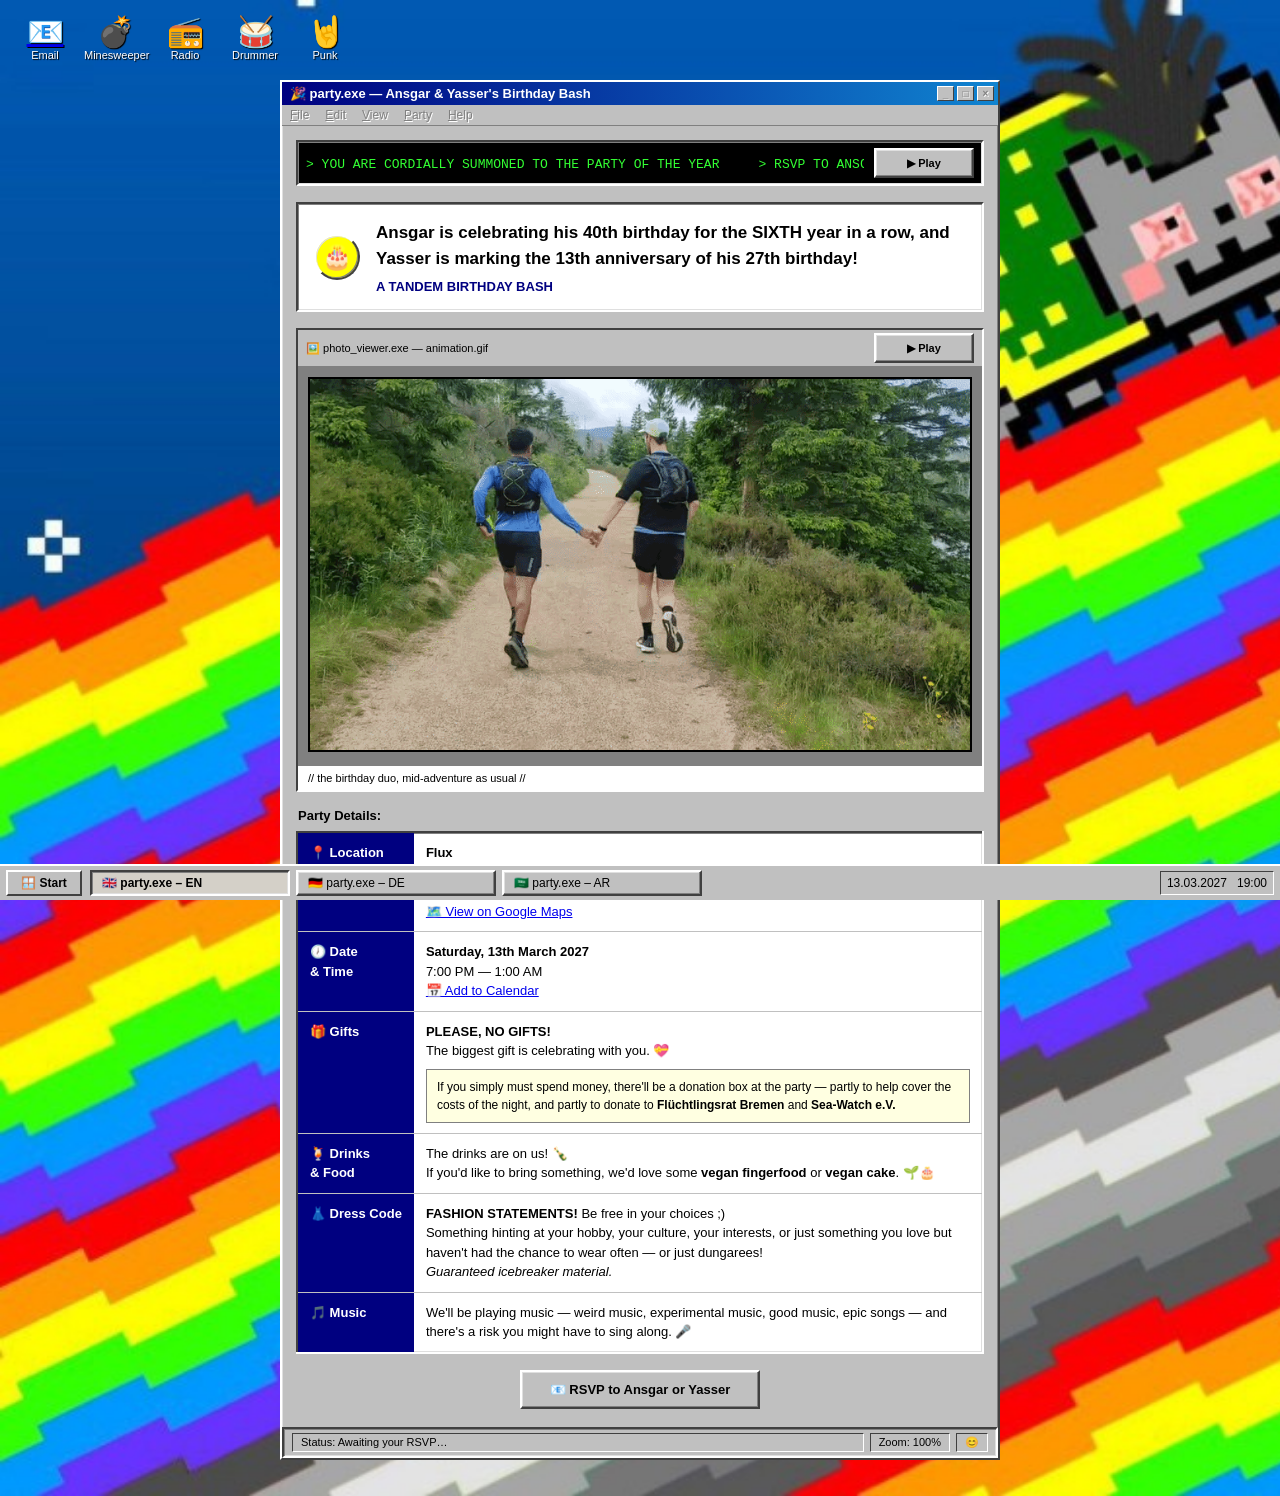
==== index.html @ 08253715 "Switch Punk radio to the station's HTTPS stream mirror The HTTP-only stream:8000 endpoint gets silen" ====
<!DOCTYPE html>
<html lang="en" dir="ltr">
<head>
<meta charset="UTF-8">
<meta name="viewport" content="width=device-width, initial-scale=1">
<meta name="robots" content="noindex, nofollow">
<title>party.exe &mdash; Ansgar &amp; Yasser's Tandem Birthday Bash</title>
<link rel="stylesheet" href="party95.css">
</head>
<body>

<div class="desktop-icon desktop-icon-btn icon-email">
  <a class="glyph" href="mailto:bambozya+party@gmail.com?subject=RSVP%3A%20Ansgar%20%26%20Yasser%27s%20Birthday%20Bash">📧</a>Email
</div>
<button type="button" class="desktop-icon desktop-icon-btn icon-radio" id="radioBtn" aria-haspopup="dialog" aria-expanded="false" aria-controls="radioPlayer">
  <span class="glyph" aria-hidden="true">📻</span>Radio
</button>
<button type="button" class="desktop-icon desktop-icon-btn icon-mines" id="minesweeperBtn" aria-haspopup="dialog" aria-expanded="false" aria-controls="minesweeperWindow">
  <span class="glyph" aria-hidden="true">💣</span>Minesweeper
</button>
<button type="button" class="desktop-icon desktop-icon-btn icon-drummer" id="drummerBtn" aria-haspopup="dialog" aria-expanded="false" aria-controls="drummerPlayer">
  <span class="glyph" aria-hidden="true">🥁</span>Drummer
</button>
<button type="button" class="desktop-icon desktop-icon-btn icon-punk" id="punkBtn" aria-haspopup="dialog" aria-expanded="false" aria-controls="punkPlayer">
  <span class="glyph" aria-hidden="true">🤘</span>Punk
</button>

<div class="window raised">

  <header>
    <div class="title-bar">
      <span>🎉 party.exe &mdash; Ansgar &amp; Yasser's Birthday Bash</span>
      <div class="title-bar-buttons" aria-hidden="true">
        <span>_</span><span>&#9633;</span><span>&times;</span>
      </div>
    </div>

    <div class="menu-bar" aria-hidden="true">
      <span><span>F</span>ile</span>
      <span><span>E</span>dit</span>
      <span><span>V</span>iew</span>
      <span><span>P</span>arty</span>
      <span><span>H</span>elp</span>
    </div>

    <div class="window-body" style="padding-bottom:0;">
      <div class="ticker-box sunken">
        <div class="ticker-viewport">
          <div class="ticker-track" id="tickerTrack" aria-hidden="true">
            <span>&gt; YOU ARE CORDIALLY SUMMONED TO THE PARTY OF THE YEAR &nbsp;&nbsp;&nbsp; &gt; RSVP TO ANSGAR OR YASSER &nbsp;&nbsp;&nbsp; &gt; THIS PAGE BEST VIEWED WHILE EXCITED_</span>
            <span>&gt; YOU ARE CORDIALLY SUMMONED TO THE PARTY OF THE YEAR &nbsp;&nbsp;&nbsp; &gt; RSVP TO ANSGAR OR YASSER &nbsp;&nbsp;&nbsp; &gt; THIS PAGE BEST VIEWED WHILE EXCITED_</span>
          </div>
        </div>
        <button type="button" class="win95-btn raised" id="tickerToggle" aria-pressed="false" data-pause="⏸ Pause" data-play="▶ Play">▶ Play</button>
      </div>
    </div>
  </header>

  <main id="main-content">
    <div class="window-body" style="padding-top:0;">

      <div class="message-box sunken">
        <div class="message-icon raised" aria-hidden="true">🎂</div>
        <div>
          <h1>
            Ansgar is celebrating his 40th birthday for the <strong>SIXTH</strong> year in a row,
            and Yasser is marking the 13th anniversary of his 27th birthday!
          </h1>
          <h2 class="subtitle">A TANDEM BIRTHDAY BASH</h2>
        </div>
      </div>

      <div class="viewer sunken">
        <div class="viewer-toolbar">
          <span>🖼️ photo_viewer.exe &mdash; animation.gif</span>
          <button type="button" class="win95-btn raised" id="photoToggle" aria-pressed="false" data-pause="⏸ Pause" data-play="▶ Play">▶ Play</button>
        </div>
        <div class="viewer-body">
          <img id="photoGif" src="animation.gif" alt="Ansgar and Yasser holding hands while trail running">
          <canvas id="photoCanvas" aria-hidden="true"></canvas>
        </div>
        <div class="photo-caption">// the birthday duo, mid-adventure as usual //</div>
      </div>

      <div class="details-heading">Party Details:</div>
      <table class="details sunken">
        <caption class="sr-only">Location, date and time, gift policy, dress code, and music for the birthday party</caption>
        <tr>
          <th scope="row" class="label">📍 Location</th>
          <td width="100%">
            <strong>Flux</strong><br>
            Teerhof 20D<br>
            28199 Bremen-Neustadt<br>
            <a href="https://maps.app.goo.gl/wLFthMVjoVST4jvD7">🗺️ View on Google Maps</a>
          </td>
        </tr>
        <tr>
          <th scope="row" class="label">🕖 Date<br> &amp; Time</th>
          <td>
            <strong>Saturday, 13th March 2027</strong><br>
            7:00 PM &mdash; 1:00 AM<br>
            <a href="party-en.ics">📅 Add to Calendar</a>
          </td>
        </tr>
        <tr>
          <th scope="row" class="label">🎁 Gifts</th>
          <td>
            <span class="blink"><strong>PLEASE, NO GIFTS!</strong></span><br>
            The biggest gift is celebrating with you. 💝
            <div class="donation-note">
              If you simply must spend money, there'll be a donation box at the party &mdash;
              partly to help cover the costs of the night, and partly to donate to
              <strong>Flüchtlingsrat Bremen</strong> and <strong>Sea-Watch e.V.</strong>
            </div>
          </td>
        </tr>
        <tr>
          <th scope="row" class="label">🍹 Drinks<br> &amp; Food</th>
          <td>
            The drinks are on us! 🍾<br>
            If you'd like to bring something, we'd love some
            <strong>vegan fingerfood</strong> or <strong>vegan cake</strong>. 🌱🎂
          </td>
        </tr>
        <tr>
          <th scope="row" class="label">👗 Dress Code</th>
          <td>
            <strong>FASHION STATEMENTS!</strong> Be free in your choices ;)<br>
            Something hinting at your hobby, your culture, your interests, or just
            something you love but haven't had the chance to wear often &mdash;
            or just dungarees!<br>
            <em>Guaranteed icebreaker material.</em>
          </td>
        </tr>
        <tr>
          <th scope="row" class="label">🎵 Music</th>
          <td>
            We'll be playing music &mdash; weird music, experimental music, good music, epic songs &mdash;
            and there's a risk you might have to sing along. 🎤
          </td>
        </tr>
      </table>

      <div class="rsvp-wrap">
        <a class="rsvp-btn" href="mailto:bambozya+party@gmail.com?subject=RSVP%3A%20Ansgar%20%26%20Yasser%27s%20Birthday%20Bash">📧 RSVP to Ansgar or Yasser</a>
      </div>

    </div>
  </main>

  <footer>
    <div class="status-bar sunken" style="background:#c0c0c0;">
      <span class="grow">Status: Awaiting your RSVP&hellip;</span>
      <span>Zoom: 100%</span>
      <span>😊</span>
    </div>
  </footer>

</div>

<div class="taskbar">
  <div class="start-btn" aria-hidden="true">🪟 Start</div>
  <nav class="taskbar-langs" aria-label="Language">
    <span class="task-btn sunken current" aria-current="page">🇬🇧 party.exe &ndash; EN</span>
    <a class="task-btn raised" href="index-de.html">🇩🇪 party.exe &ndash; DE</a>
    <a class="task-btn raised" href="index-ar.html">🇸🇦 party.exe &ndash; AR</a>
  </nav>
  <div class="clock" aria-hidden="true">13.03.2027 &nbsp; 19:00</div>
</div>

<div class="window raised radio-player" id="radioPlayer" role="dialog" aria-label="Radio alHara player" hidden>
  <div class="title-bar">
    <span>📻 radio_player.exe &mdash; Radio alHara</span>
    <div class="title-bar-buttons">
      <button type="button" class="title-bar-btn" id="radioCloseBtn" aria-label="Close radio player">&times;</button>
    </div>
  </div>
  <div class="window-body radio-player-body">
    <div class="radio-now-playing sunken" id="radioNowPlaying" data-live="Radio alHara &mdash; live from Bethlehem" data-buffering="Buffering&hellip;" data-error="Unable to connect to the stream.">Connecting&hellip;</div>
    <div class="radio-controls">
      <button type="button" class="win95-btn raised" id="radioPlayToggle" aria-pressed="false" data-pause="⏸ Pause" data-play="▶ Play">▶ Play</button>
      <a class="radio-source-link" href="https://radioalhara.net/" target="_blank" rel="noopener noreferrer">🔗 radioalhara.net</a>
    </div>
    <audio id="radioAudio" preload="none">
      <source src="https://stream.radioalhara.net/ra" type="audio/mpeg">
    </audio>
  </div>
</div>

<div class="window raised minesweeper-window" id="minesweeperWindow" role="dialog" aria-label="Minesweeper" hidden>
  <div class="title-bar">
    <span>💣 minesweeper.exe</span>
    <div class="title-bar-buttons">
      <button type="button" class="title-bar-btn" id="minesweeperCloseBtn" aria-label="Close Minesweeper">&times;</button>
    </div>
  </div>
  <div class="window-body minesweeper-body">
    <div class="minesweeper-toolbar sunken">
      <span class="minesweeper-counter" id="minesweeperMineCount">010</span>
      <button type="button" class="minesweeper-face raised" id="minesweeperFace" aria-label="Start new game">🙂</button>
      <span class="minesweeper-counter" id="minesweeperTimer">000</span>
    </div>
    <div class="minesweeper-grid sunken" id="minesweeperGrid" role="grid" aria-label="Minesweeper grid"></div>
  </div>
</div>

<div class="window raised radio-player drummer-player" id="drummerPlayer" role="dialog" aria-label="Give the Drummer Some player" hidden>
  <div class="title-bar">
    <span>🥁 drummer_player.exe &mdash; Give the Drummer Some</span>
    <div class="title-bar-buttons">
      <button type="button" class="title-bar-btn" id="drummerCloseBtn" aria-label="Close Give the Drummer Some player">&times;</button>
    </div>
  </div>
  <div class="window-body radio-player-body">
    <div class="radio-now-playing sunken" id="drummerNowPlaying" data-live="Give the Drummer Some &mdash; live on WFMU" data-buffering="Buffering&hellip;" data-error="Unable to connect to the stream.">Connecting&hellip;</div>
    <div class="radio-controls">
      <button type="button" class="win95-btn raised" id="drummerPlayToggle" aria-pressed="false" data-pause="⏸ Pause" data-play="▶ Play">▶ Play</button>
      <a class="radio-source-link" href="https://wfmu.org/" target="_blank" rel="noopener noreferrer">🔗 wfmu.org</a>
    </div>
    <audio id="drummerAudio" preload="none">
      <source src="https://stream0.wfmu.org/drummer" type="audio/mpeg">
    </audio>
  </div>
</div>

<div class="window raised radio-player punk-player" id="punkPlayer" role="dialog" aria-label="Punkrockers Radio player" hidden>
  <div class="title-bar">
    <span>🤘 punk_player.exe &mdash; Punkrockers Radio</span>
    <div class="title-bar-buttons">
      <button type="button" class="title-bar-btn" id="punkCloseBtn" aria-label="Close Punkrockers Radio player">&times;</button>
    </div>
  </div>
  <div class="window-body radio-player-body">
    <div class="radio-now-playing sunken" id="punkNowPlaying" data-live="Punkrockers Radio &mdash; 24/7 punk live" data-buffering="Buffering&hellip;" data-error="Unable to connect to the stream.">Connecting&hellip;</div>
    <div class="radio-controls">
      <button type="button" class="win95-btn raised" id="punkPlayToggle" aria-pressed="false" data-pause="⏸ Pause" data-play="▶ Play">▶ Play</button>
      <a class="radio-source-link" href="https://punkrockers-radio.de" target="_blank" rel="noopener noreferrer">🔗 punkrockers-radio.de</a>
    </div>
    <audio id="punkAudio" preload="none">
      <source src="https://stream.punkrockers-radio.de:8443/mp3" type="audio/mpeg">
    </audio>
  </div>
</div>

<script src="party95.js"></script>

</body>
</html>
---- party95.css ----
* {
  box-sizing: border-box;
}

html, body {
  min-height: 100%;
}

body {
  margin: 0;
  padding: 80px 0 0;
  font-family: Tahoma, Verdana, Geneva, sans-serif;
  color: #000;
  background-color: #008080;
  background-image: url("bg1.jpg");
  background-repeat: repeat;
  background-size: cover;
  min-height: 100vh;
  min-height: 100dvh;
  display: flex;
  flex-direction: column;
}

a {
  color: #0000ee;
}
a:visited {
  color: #551a8b;
}

.sr-only {
  position: absolute;
  width: 1px;
  height: 1px;
  padding: 0;
  margin: -1px;
  overflow: hidden;
  clip: rect(0, 0, 0, 0);
  white-space: nowrap;
  border: 0;
}

.desktop-icon {
  position: absolute;
  text-align: center;
  color: #fff;
  font-size: 11px;
  text-shadow: 1px 1px 1px #000;
  width: 70px;
}
.desktop-icon .glyph {
  font-size: 30px;
  display: block;
}

.icon-email { top: 10px; left: 10px; }
.icon-mines { top: 10px; left: 80px; }
.icon-radio { top: 10px; left: 150px; }
.icon-drummer { top: 10px; left: 220px; }
.icon-punk { top: 10px; left: 290px; }

.desktop-icon-btn {
  background: none;
  border: none;
  padding: 4px;
  margin: 0;
  cursor: pointer;
  font-family: inherit;
}
.desktop-icon-btn:focus-visible {
  outline: 2px dashed #fff;
  outline-offset: 2px;
}

/* ---- bevel utilities ----
   These simulate a fixed top-left light source, same as real Windows 95
   chrome in RTL locales, so they intentionally stay physical (not logical)
   and do not mirror with dir="rtl". */
.raised {
  border-top: 2px solid #ffffff;
  border-left: 2px solid #ffffff;
  border-right: 2px solid #404040;
  border-bottom: 2px solid #404040;
  box-shadow: inset -1px -1px 0 #808080, inset 1px 1px 0 #dfdfdf;
}
.sunken {
  border-top: 2px solid #404040;
  border-left: 2px solid #404040;
  border-right: 2px solid #ffffff;
  border-bottom: 2px solid #ffffff;
  box-shadow: inset 1px 1px 0 #808080, inset -1px -1px 0 #dfdfdf;
}

/* ---- window ---- */
.window {
  max-width: 720px;
  width: 100%;
  margin: 0 auto;
  background: #c0c0c0;
  position: relative;
}

.title-bar {
  background: linear-gradient(90deg, #000080 0%, #1084d0 100%);
  color: #fff;
  font-weight: bold;
  font-size: 13px;
  padding: 4px 4px 4px 8px;
  display: flex;
  align-items: center;
  justify-content: space-between;
}
.title-bar-buttons {
  display: flex;
  gap: 3px;
}
.title-bar-buttons span {
  width: 17px;
  height: 15px;
  background: #c0c0c0;
  color: #808080;
  text-shadow: 1px 1px 0 #fff;
  font-size: 10px;
  font-weight: bold;
  display: flex;
  align-items: center;
  justify-content: center;
  border-top: 1px solid #fff;
  border-left: 1px solid #fff;
  border-right: 1px solid #404040;
  border-bottom: 1px solid #404040;
  cursor: default;
}

.menu-bar {
  background: #c0c0c0;
  border-bottom: 1px solid #808080;
  padding: 3px 8px;
  display: flex;
  gap: 16px;
  font-size: 12px;
}
.menu-bar > span {
  color: #808080;
  text-shadow: 1px 1px 0 #ffffff;
  cursor: default;
}
.menu-bar span span {
  text-decoration: underline;
}

.window-body {
  padding: 14px;
}

/* ---- ticker ---- */
.ticker-box {
  background: #000;
  padding: 6px 8px;
  display: flex;
  align-items: center;
  gap: 10px;
  margin-bottom: 16px;
}
.ticker-viewport {
  flex: 1;
  overflow: hidden;
  direction: ltr;
}
.ticker-track {
  display: inline-flex;
  direction: ltr;
  white-space: nowrap;
  color: #33ff33;
  font-family: "Courier New", Courier, monospace;
  font-size: 13px;
  animation: ticker-scroll 22s linear infinite;
}
.ticker-track span {
  padding-right: 60px;
}
@keyframes ticker-scroll {
  from { transform: translateX(0); }
  to   { transform: translateX(-50%); }
}

[dir="rtl"] .ticker-track {
  animation-name: ticker-scroll-rtl;
}
@keyframes ticker-scroll-rtl {
  from { transform: translateX(-50%); }
  to   { transform: translateX(0); }
}
.win95-btn {
  flex-shrink: 0;
  background: #c0c0c0;
  color: #000;
  font-family: Tahoma, Verdana, sans-serif;
  font-weight: bold;
  font-size: 11px;
  width: 100px;
  height: 30px;
  padding: 4px 10px;
  cursor: pointer;
}
.win95-btn:active {
  border-top: 2px solid #404040;
  border-left: 2px solid #404040;
  border-right: 2px solid #ffffff;
  border-bottom: 2px solid #ffffff;
  box-shadow: inset 1px 1px 0 #808080, inset -1px -1px 0 #dfdfdf;
}

@media (prefers-reduced-motion: reduce) {
  .ticker-track {
    animation-play-state: paused;
  }
}

/* ---- message box headline ---- */
.message-box {
  display: flex;
  gap: 16px;
  align-items: center;
  background: #fff;
  padding: 16px;
  margin-bottom: 16px;
}
.message-icon {
  flex-shrink: 0;
  width: 46px;
  height: 46px;
  border-radius: 50%;
  background: #ffff00;
  display: flex;
  align-items: center;
  justify-content: center;
  font-size: 24px;
}
h1 {
  font-size: 17px;
  line-height: 1.5;
  margin: 0 0 8px 0;
}
h2.subtitle {
  font-size: 13px;
  font-weight: bold;
  color: #000080;
  margin: 0;
}
.blink {
  animation: blinker 1s step-start 5;
}
@keyframes blinker {
  50% { opacity: 0; }
}
@media (prefers-reduced-motion: reduce) {
  .blink { animation: none; }
}

/* ---- photo viewer ---- */
.viewer {
  background: #fff;
  margin-bottom: 16px;
}
.viewer-toolbar {
  background: #c0c0c0;
  border-bottom: 1px solid #808080;
  font-size: 11px;
  padding: 3px 8px;
  display: flex;
  align-items: center;
  justify-content: space-between;
  gap: 8px;
}
.viewer-body {
  padding: 10px;
  text-align: center;
  background: #808080;
}
.viewer-body img,
.viewer-body canvas {
  max-width: 100%;
  height: auto;
  display: inline-block;
  border: 2px solid #000;
}
.viewer-body canvas {
  display: none;
}
.photo-caption {
  font-size: 11px;
  padding: 6px 10px;
  background: #fff;
}

/* ---- details list ---- */
.details-heading {
  font-size: 13px;
  font-weight: bold;
  margin: 4px 0 8px 2px;
}
table.details {
  width: 100%;
  border-collapse: collapse;
  background: #fff;
  margin-bottom: 16px;
}
table.details th,
table.details td {
  text-align: start;
  vertical-align: top;
  padding: 10px 12px;
  font-size: 13px;
  line-height: 1.5;
  border-bottom: 1px solid #c0c0c0;
}
table.details th.label {
  background: #000080;
  color: #fff;
  width: 150px;
  white-space: nowrap;
  font-family: inherit;
}
.donation-note {
  margin-top: 8px;
  padding: 8px 10px;
  background: #ffffe1;
  border: 1px solid #808080;
  font-size: 12px;
}

.rsvp-wrap {
  text-align: center;
  margin-bottom: 4px;
}
.rsvp-btn {
  display: inline-block;
  background: #c0c0c0;
  color: #000;
  text-decoration: none;
  font-weight: bold;
  font-size: 13px;
  padding: 10px 28px;
  border-top: 2px solid #ffffff;
  border-left: 2px solid #ffffff;
  border-right: 2px solid #404040;
  border-bottom: 2px solid #404040;
  box-shadow: inset -1px -1px 0 #808080, inset 1px 1px 0 #dfdfdf;
}

.status-bar {
  display: flex;
  gap: 6px;
  padding: 4px 8px;
  font-size: 11px;
}
.status-bar span {
  padding: 2px 8px;
  border-top: 1px solid #404040;
  border-left: 1px solid #404040;
  border-right: 1px solid #ffffff;
  border-bottom: 1px solid #ffffff;
}
.status-bar span.grow {
  flex: 1;
}

/* ---- radio player ---- */
.radio-player {
  position: fixed;
  z-index: 950;
  top: 90px;
  right: 16px;
  width: 260px;
  max-width: calc(100vw - 32px);
}
[dir="rtl"] .radio-player {
  right: auto;
  left: 16px;
}
.drummer-player {
  top: 260px;
}
.punk-player {
  top: 430px;
}
.radio-player[hidden] {
  display: none;
}
.radio-player .title-bar {
  cursor: move;
  touch-action: none;
  user-select: none;
}
.title-bar-btn {
  width: 17px;
  height: 15px;
  background: #c0c0c0;
  color: #000;
  font-family: inherit;
  font-size: 10px;
  font-weight: bold;
  padding: 0;
  cursor: pointer;
  border-top: 1px solid #fff;
  border-left: 1px solid #fff;
  border-right: 1px solid #404040;
  border-bottom: 1px solid #404040;
}
.title-bar-btn:active {
  border-top: 1px solid #404040;
  border-left: 1px solid #404040;
  border-right: 1px solid #fff;
  border-bottom: 1px solid #fff;
}
.radio-player-body {
  display: flex;
  flex-direction: column;
  gap: 10px;
  padding: 12px;
}
.radio-now-playing {
  background: #000;
  color: #33ff33;
  font-family: "Courier New", Courier, monospace;
  font-size: 11px;
  padding: 8px;
  min-height: 32px;
  overflow: hidden;
  white-space: nowrap;
  text-overflow: ellipsis;
}
.radio-controls {
  display: flex;
  align-items: center;
  justify-content: space-between;
  gap: 8px;
}
.radio-controls .win95-btn {
  width: auto;
  flex-shrink: 0;
}
.radio-source-link {
  font-size: 11px;
}

/* ---- minesweeper ---- */
.minesweeper-window {
  position: fixed;
  z-index: 950;
  top: 90px;
  left: 16px;
  width: 250px;
  max-width: calc(100vw - 32px);
}
[dir="rtl"] .minesweeper-window {
  left: auto;
  right: 16px;
}
.minesweeper-window[hidden] {
  display: none;
}
.minesweeper-window .title-bar {
  cursor: move;
  touch-action: none;
  user-select: none;
}
.minesweeper-body {
  display: flex;
  flex-direction: column;
  gap: 8px;
  padding: 10px;
  align-items: center;
}
.minesweeper-toolbar {
  width: 100%;
  display: flex;
  align-items: center;
  justify-content: space-between;
  padding: 4px 6px;
}
.minesweeper-counter {
  background: #000;
  color: #ff0000;
  font-family: "Courier New", Courier, monospace;
  font-weight: bold;
  font-size: 16px;
  letter-spacing: 2px;
  padding: 2px 6px;
  min-width: 38px;
  text-align: center;
}
.minesweeper-face {
  width: 26px;
  height: 26px;
  font-size: 15px;
  line-height: 1;
  display: flex;
  align-items: center;
  justify-content: center;
  background: #c0c0c0;
  cursor: pointer;
  padding: 0;
}
.minesweeper-face:active {
  border-top: 2px solid #404040;
  border-left: 2px solid #404040;
  border-right: 2px solid #ffffff;
  border-bottom: 2px solid #ffffff;
  box-shadow: inset 1px 1px 0 #808080, inset -1px -1px 0 #dfdfdf;
}
.minesweeper-grid {
  display: grid;
  grid-template-columns: repeat(9, 24px);
  grid-template-rows: repeat(9, 24px);
  background: #808080;
}
.ms-cell {
  width: 24px;
  height: 24px;
  padding: 0;
  margin: 0;
  font-size: 13px;
  font-weight: bold;
  font-family: Tahoma, Verdana, sans-serif;
  display: flex;
  align-items: center;
  justify-content: center;
  cursor: pointer;
  background: #c0c0c0;
  border-top: 2px solid #ffffff;
  border-left: 2px solid #ffffff;
  border-right: 2px solid #404040;
  border-bottom: 2px solid #404040;
  touch-action: none;
  -webkit-touch-callout: none;
  -webkit-user-select: none;
  user-select: none;
}
.ms-cell.revealed {
  cursor: default;
  border: 1px solid #808080;
  box-shadow: none;
}
.ms-cell.revealed.mine {
  background: #ff0000;
}
.ms-cell[data-n="1"] { color: #0000ff; }
.ms-cell[data-n="2"] { color: #008000; }
.ms-cell[data-n="3"] { color: #ff0000; }
.ms-cell[data-n="4"] { color: #000080; }
.ms-cell[data-n="5"] { color: #800000; }
.ms-cell[data-n="6"] { color: #008080; }
.ms-cell[data-n="7"] { color: #000000; }
.ms-cell[data-n="8"] { color: #808080; }

/* ---- taskbar ----
   Kept as a fixed, direction-independent strip (like a real OS taskbar)
   so the Start button, language tabs, and clock stay in the same
   physical order no matter which language page is showing. */
.taskbar {
  direction: ltr;
  margin-top: auto;
  background: #c0c0c0;
  border-top: 2px solid #ffffff;
  display: flex;
  align-items: center;
  gap: 8px;
  padding: 4px 6px;
  position: sticky;
  bottom: 0;
}
.start-btn {
  background: #c0c0c0;
  font-weight: bold;
  font-size: 12px;
  padding: 4px 10px;
  width: 76px;
  flex-shrink: 0;
  text-align: center;
  white-space: nowrap;
  border-top: 2px solid #ffffff;
  border-left: 2px solid #ffffff;
  border-right: 2px solid #404040;
  border-bottom: 2px solid #404040;
}
.taskbar-langs {
  display: flex;
  flex: 1;
  min-width: 0;
  gap: 6px;
}
.task-btn {
  display: block;
  background: #c0c0c0;
  color: #000;
  font-size: 12px;
  font-weight: normal;
  text-decoration: none;
  padding: 4px 10px;
  flex: 1;
  min-width: 0;
  max-width: 200px;
  white-space: nowrap;
  overflow: hidden;
  text-overflow: ellipsis;
  cursor: pointer;
}
.task-btn.sunken {
  background: #d4d0c8;
  font-weight: bold;
  cursor: default;
}
.clock {
  margin-inline-start: auto;
  background: #c0c0c0;
  font-size: 12px;
  padding: 4px 6px;
  white-space: nowrap;
  flex-shrink: 0;
  border-top: 1px solid #404040;
  border-left: 1px solid #404040;
  border-right: 1px solid #ffffff;
  border-bottom: 1px solid #ffffff;
}
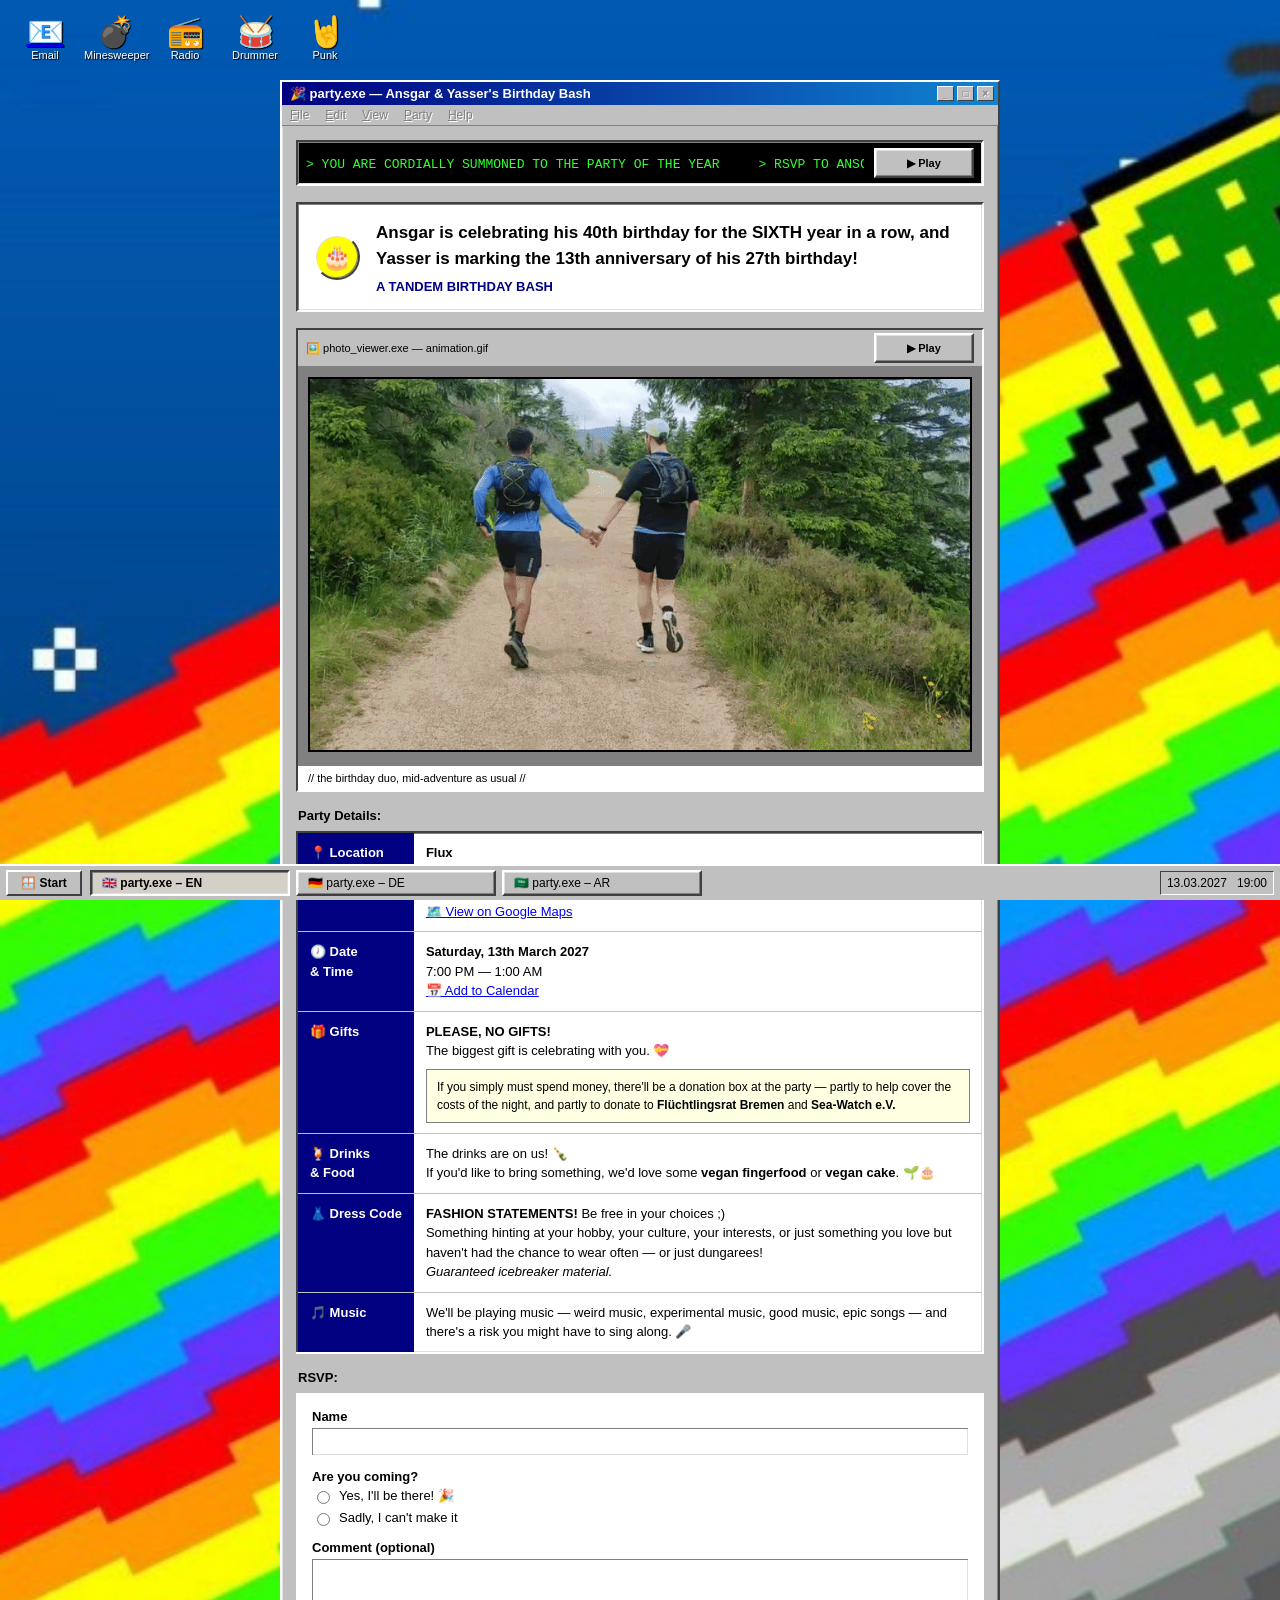
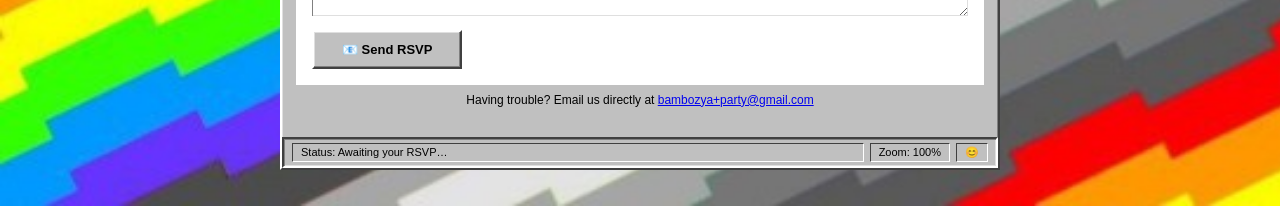
==== commit 3b57a897: "Add RSVP form wired to Formspree, replacing the plain mailto link Guests submit name, attending yes/" ====
--- a/index.html
+++ b/index.html
@@ -141,9 +141,30 @@
         </tr>
       </table>
 
-      <div class="rsvp-wrap">
-        <a class="rsvp-btn" href="mailto:bambozya+party@gmail.com?subject=RSVP%3A%20Ansgar%20%26%20Yasser%27s%20Birthday%20Bash">📧 RSVP to Ansgar or Yasser</a>
-      </div>
+      <div class="details-heading">RSVP:</div>
+      <form class="rsvp-form" id="rsvpForm" action="https://formspree.io/f/xgaeevay" method="POST">
+        <input type="text" name="_gotcha" style="display:none" tabindex="-1" autocomplete="off">
+        <input type="hidden" name="_subject" value="New RSVP — Ansgar &amp; Yasser's Birthday Bash">
+        <input type="hidden" name="language" value="English">
+        <label class="rsvp-field">
+          <span>Name</span>
+          <input type="text" name="name" class="sunken" required maxlength="100" autocomplete="name">
+        </label>
+        <fieldset class="rsvp-attending">
+          <legend>Are you coming?</legend>
+          <label><input type="radio" name="attending" value="Yes, I'll be there!" required> Yes, I'll be there! 🎉</label>
+          <label><input type="radio" name="attending" value="Sadly, I can't make it"> Sadly, I can't make it</label>
+        </fieldset>
+        <label class="rsvp-field">
+          <span>Comment (optional)</span>
+          <textarea name="comment" class="sunken" rows="3" maxlength="500"></textarea>
+        </label>
+        <div class="rsvp-submit-row">
+          <button type="submit" class="rsvp-btn" id="rsvpSubmit">📧 Send RSVP</button>
+          <div class="rsvp-status" id="rsvpStatus" role="status" aria-live="polite" data-sending="Sending&hellip;" data-success="Thanks, RSVP received! 🎉" data-error="Something went wrong &mdash; please try emailing us instead."></div>
+        </div>
+      </form>
+      <div class="rsvp-fallback">Having trouble? Email us directly at <a href="mailto:bambozya+party@gmail.com?subject=RSVP%3A%20Ansgar%20%26%20Yasser%27s%20Birthday%20Bash">bambozya+party@gmail.com</a></div>
 
     </div>
   </main>
@@ -223,21 +244,21 @@
   </div>
 </div>
 
-<div class="window raised radio-player punk-player" id="punkPlayer" role="dialog" aria-label="Punkrockers Radio player" hidden>
-  <div class="title-bar">
-    <span>🤘 punk_player.exe &mdash; Punkrockers Radio</span>
-    <div class="title-bar-buttons">
-      <button type="button" class="title-bar-btn" id="punkCloseBtn" aria-label="Close Punkrockers Radio player">&times;</button>
+<div class="window raised radio-player punk-player" id="punkPlayer" role="dialog" aria-label="REAL PUNK RADIO player" hidden>
+  <div class="title-bar">
+    <span>🤘 punk_player.exe &mdash; REAL PUNK RADIO</span>
+    <div class="title-bar-buttons">
+      <button type="button" class="title-bar-btn" id="punkCloseBtn" aria-label="Close REAL PUNK RADIO player">&times;</button>
     </div>
   </div>
   <div class="window-body radio-player-body">
-    <div class="radio-now-playing sunken" id="punkNowPlaying" data-live="Punkrockers Radio &mdash; 24/7 punk live" data-buffering="Buffering&hellip;" data-error="Unable to connect to the stream.">Connecting&hellip;</div>
+    <div class="radio-now-playing sunken" id="punkNowPlaying" data-live="REAL PUNK RADIO &mdash; live" data-buffering="Buffering&hellip;" data-error="Unable to connect to the stream.">Connecting&hellip;</div>
     <div class="radio-controls">
       <button type="button" class="win95-btn raised" id="punkPlayToggle" aria-pressed="false" data-pause="⏸ Pause" data-play="▶ Play">▶ Play</button>
-      <a class="radio-source-link" href="https://punkrockers-radio.de" target="_blank" rel="noopener noreferrer">🔗 punkrockers-radio.de</a>
+      <a class="radio-source-link" href="https://players.rcast.net/square/12664" target="_blank" rel="noopener noreferrer">🔗 rcast.net</a>
     </div>
     <audio id="punkAudio" preload="none">
-      <source src="https://stream.punkrockers-radio.de:8443/mp3" type="audio/mpeg">
+      <source src="https://stream.rcast.net/12664" type="audio/mpeg">
     </audio>
   </div>
 </div>
--- a/party95.css
+++ b/party95.css
@@ -341,12 +341,96 @@
   text-decoration: none;
   font-weight: bold;
   font-size: 13px;
+  font-family: inherit;
+  cursor: pointer;
   padding: 10px 28px;
   border-top: 2px solid #ffffff;
   border-left: 2px solid #ffffff;
   border-right: 2px solid #404040;
   border-bottom: 2px solid #404040;
   box-shadow: inset -1px -1px 0 #808080, inset 1px 1px 0 #dfdfdf;
+}
+.rsvp-btn:active {
+  border-top: 2px solid #404040;
+  border-left: 2px solid #404040;
+  border-right: 2px solid #ffffff;
+  border-bottom: 2px solid #ffffff;
+  box-shadow: inset 1px 1px 0 #808080, inset -1px -1px 0 #dfdfdf;
+}
+.rsvp-btn:disabled {
+  color: #808080;
+  cursor: default;
+}
+
+/* ---- RSVP form ---- */
+.rsvp-form {
+  background: #fff;
+  padding: 16px;
+  margin-bottom: 16px;
+  display: flex;
+  flex-direction: column;
+  gap: 14px;
+}
+.rsvp-field {
+  display: flex;
+  flex-direction: column;
+  gap: 4px;
+  font-size: 13px;
+}
+.rsvp-field > span {
+  font-weight: bold;
+}
+.rsvp-field input[type="text"],
+.rsvp-field textarea {
+  font-family: inherit;
+  font-size: 13px;
+  padding: 6px 8px;
+  border: none;
+  background: #fff;
+  resize: vertical;
+}
+.rsvp-attending {
+  border: none;
+  padding: 0;
+  margin: 0;
+  display: flex;
+  flex-direction: column;
+  gap: 6px;
+  font-size: 13px;
+}
+.rsvp-attending legend {
+  font-weight: bold;
+  padding: 0;
+  margin-bottom: 4px;
+}
+.rsvp-attending label {
+  display: flex;
+  align-items: center;
+  gap: 6px;
+  font-weight: normal;
+  cursor: pointer;
+}
+.rsvp-submit-row {
+  display: flex;
+  align-items: center;
+  gap: 14px;
+  flex-wrap: wrap;
+}
+.rsvp-status {
+  font-size: 12px;
+  font-weight: bold;
+  min-height: 16px;
+}
+.rsvp-status.success {
+  color: #006400;
+}
+.rsvp-status.error {
+  color: #cc0000;
+}
+.rsvp-fallback {
+  font-size: 12px;
+  text-align: center;
+  margin: -8px 0 16px;
 }
 
 .status-bar {
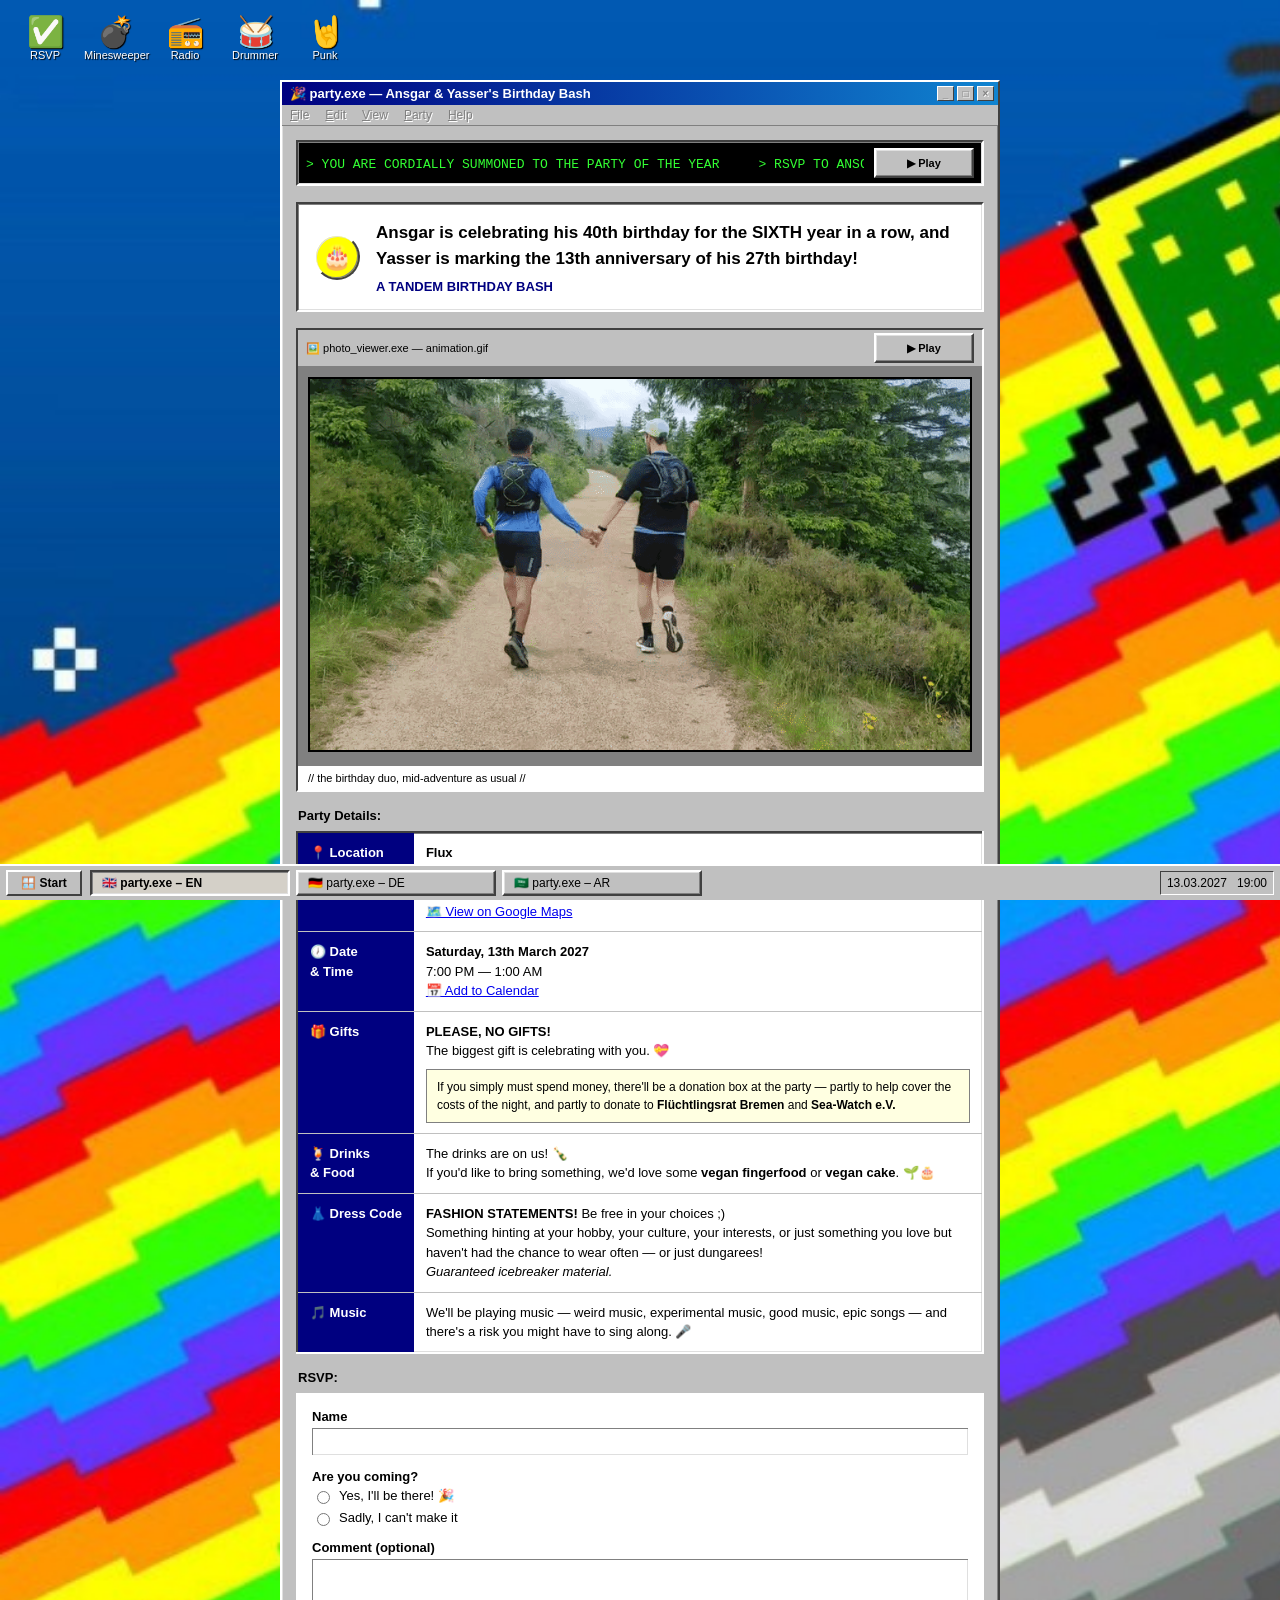
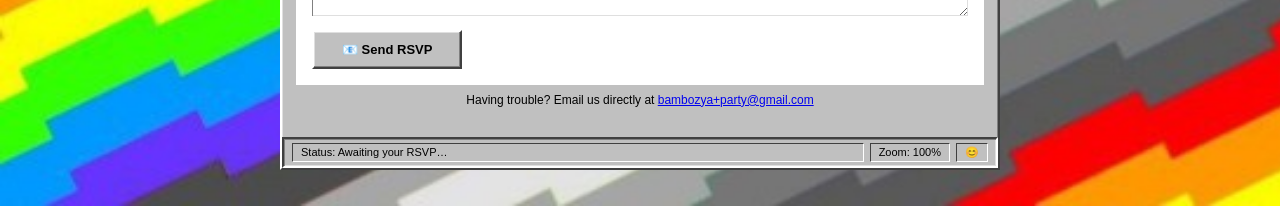
==== commit 07eb6d4c: "Turn the Email desktop icon into an RSVP icon that scrolls to the form The mailto icon is repurposed" ====
--- a/index.html
+++ b/index.html
@@ -9,9 +9,9 @@
 </head>
 <body>
 
-<div class="desktop-icon desktop-icon-btn icon-email">
-  <a class="glyph" href="mailto:bambozya+party@gmail.com?subject=RSVP%3A%20Ansgar%20%26%20Yasser%27s%20Birthday%20Bash">📧</a>Email
-</div>
+<button type="button" class="desktop-icon desktop-icon-btn icon-rsvp" id="rsvpIconBtn">
+  <span class="glyph" aria-hidden="true">✅</span>RSVP
+</button>
 <button type="button" class="desktop-icon desktop-icon-btn icon-radio" id="radioBtn" aria-haspopup="dialog" aria-expanded="false" aria-controls="radioPlayer">
   <span class="glyph" aria-hidden="true">📻</span>Radio
 </button>
--- a/party95.css
+++ b/party95.css
@@ -53,7 +53,7 @@
   display: block;
 }
 
-.icon-email { top: 10px; left: 10px; }
+.icon-rsvp { top: 10px; left: 10px; }
 .icon-mines { top: 10px; left: 80px; }
 .icon-radio { top: 10px; left: 150px; }
 .icon-drummer { top: 10px; left: 220px; }
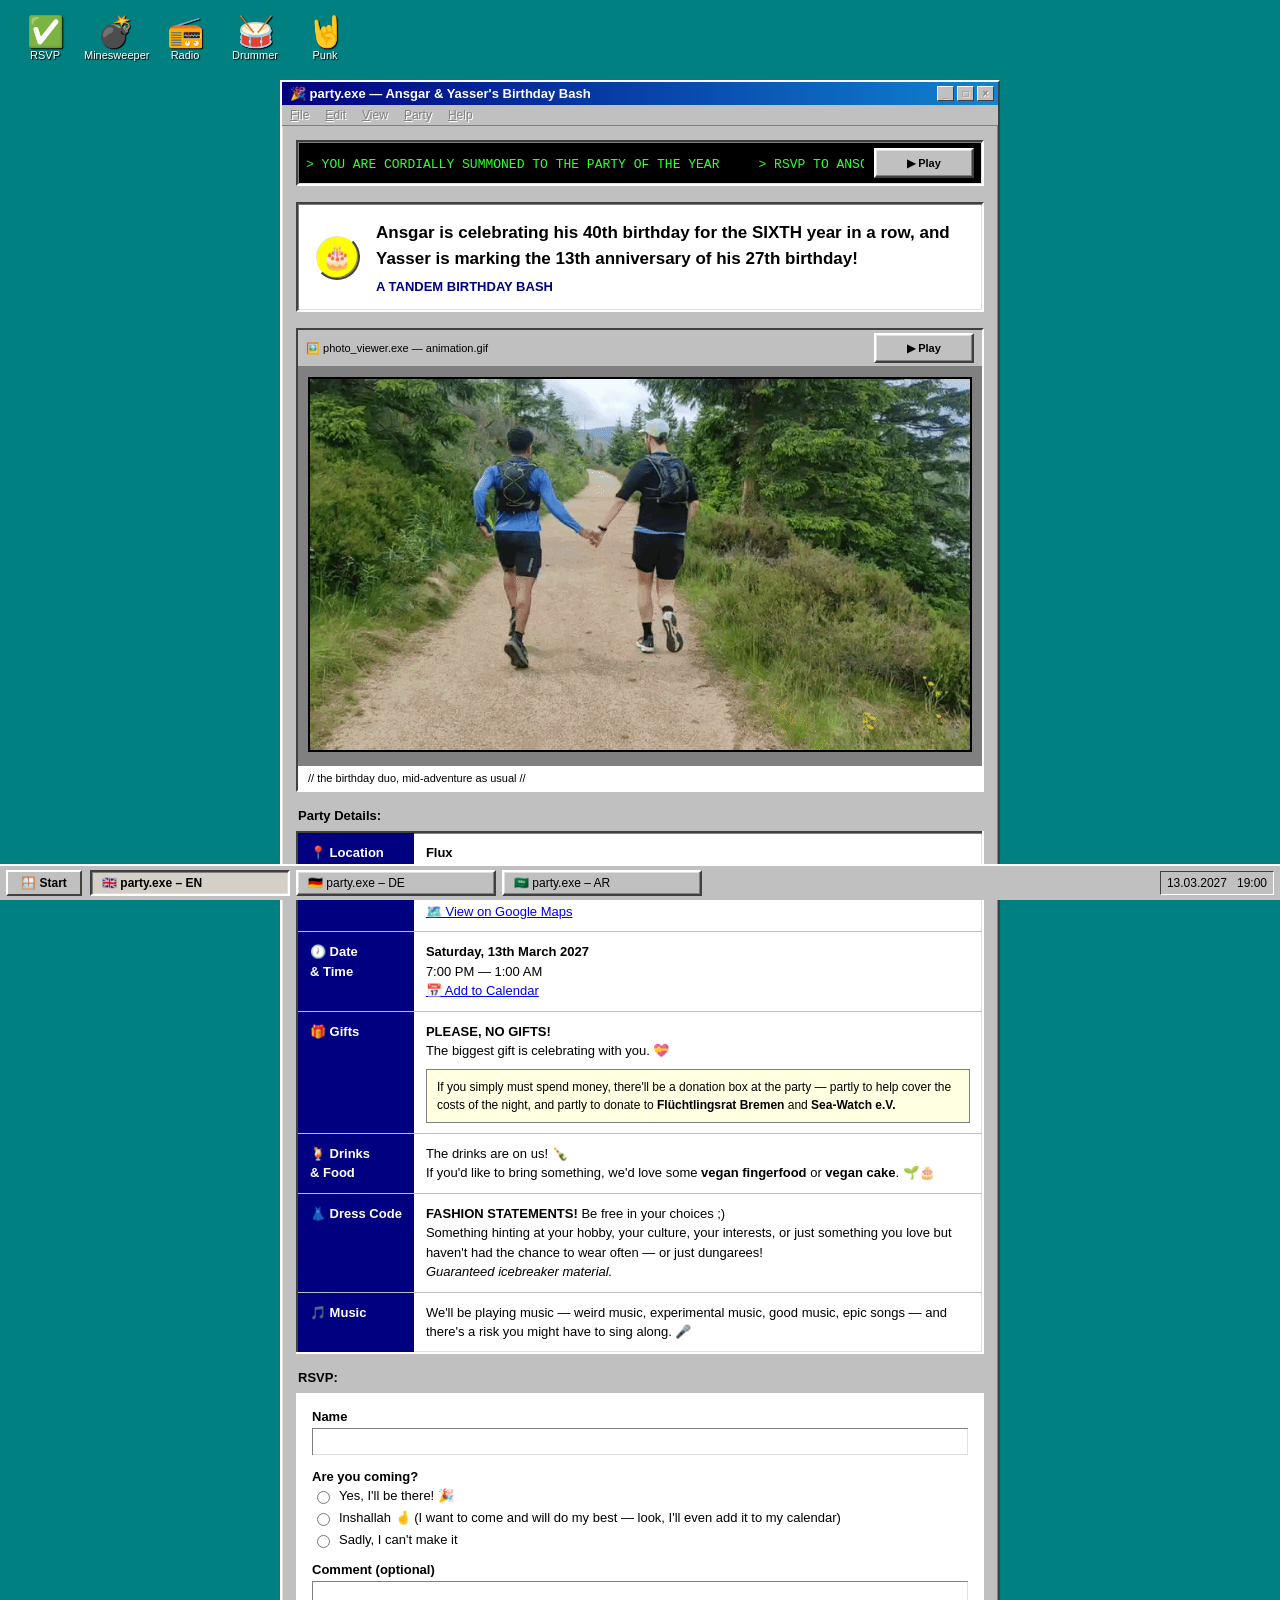
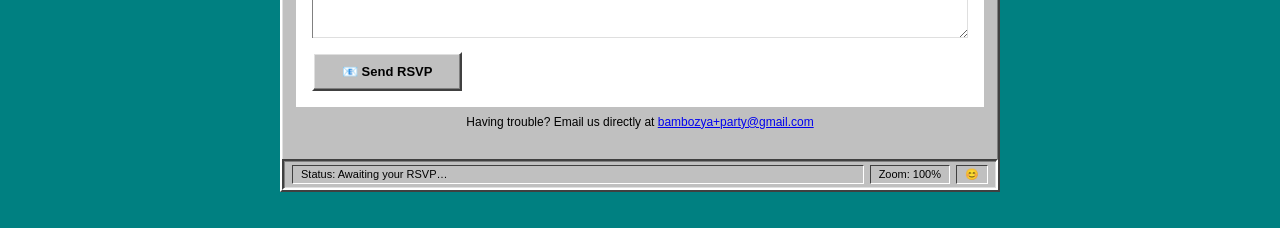
==== commit 4d56c22e: "Add Inshallah RSVP option across all languages Gives guests a third attendance choice between Yes/No" ====
--- a/index.html
+++ b/index.html
@@ -5,6 +5,9 @@
 <meta name="viewport" content="width=device-width, initial-scale=1">
 <meta name="robots" content="noindex, nofollow">
 <title>party.exe &mdash; Ansgar &amp; Yasser's Tandem Birthday Bash</title>
+<link rel="icon" type="image/svg+xml" href="favicon.svg">
+<link rel="icon" type="image/png" sizes="32x32" href="favicon-32.png">
+<link rel="apple-touch-icon" href="apple-touch-icon.png">
 <link rel="stylesheet" href="party95.css">
 </head>
 <body>
@@ -142,9 +145,10 @@
       </table>
 
       <div class="details-heading">RSVP:</div>
-      <form class="rsvp-form" id="rsvpForm" action="https://formspree.io/f/xgaeevay" method="POST">
-        <input type="text" name="_gotcha" style="display:none" tabindex="-1" autocomplete="off">
-        <input type="hidden" name="_subject" value="New RSVP — Ansgar &amp; Yasser's Birthday Bash">
+      <form class="rsvp-form" id="rsvpForm" action="https://api.web3forms.com/submit" method="POST">
+        <input type="hidden" name="access_key" value="72ad0d49-9d88-45b7-9a9a-fc2d61bc0833">
+        <input type="checkbox" name="botcheck" style="display:none" tabindex="-1" autocomplete="off">
+        <input type="hidden" name="subject" value="New RSVP — Ansgar &amp; Yasser's Birthday Bash">
         <input type="hidden" name="language" value="English">
         <label class="rsvp-field">
           <span>Name</span>
@@ -152,8 +156,9 @@
         </label>
         <fieldset class="rsvp-attending">
           <legend>Are you coming?</legend>
-          <label><input type="radio" name="attending" value="Yes, I'll be there!" required> Yes, I'll be there! 🎉</label>
-          <label><input type="radio" name="attending" value="Sadly, I can't make it"> Sadly, I can't make it</label>
+          <label><input type="radio" name="attending" value="Yes" required> Yes, I'll be there! 🎉</label>
+          <label><input type="radio" name="attending" value="Maybe"> Inshallah 🤞 (I want to come and will do my best &mdash; look, I'll even add it to my calendar)</label>
+          <label><input type="radio" name="attending" value="No"> Sadly, I can't make it</label>
         </fieldset>
         <label class="rsvp-field">
           <span>Comment (optional)</span>
--- a/party95.css
+++ b/party95.css
@@ -11,10 +11,7 @@
   padding: 80px 0 0;
   font-family: Tahoma, Verdana, Geneva, sans-serif;
   color: #000;
-  background-color: #008080;
-  background-image: url("bg1.jpg");
-  background-repeat: repeat;
-  background-size: cover;
+  background-color: #008081;
   min-height: 100vh;
   min-height: 100dvh;
   display: flex;
